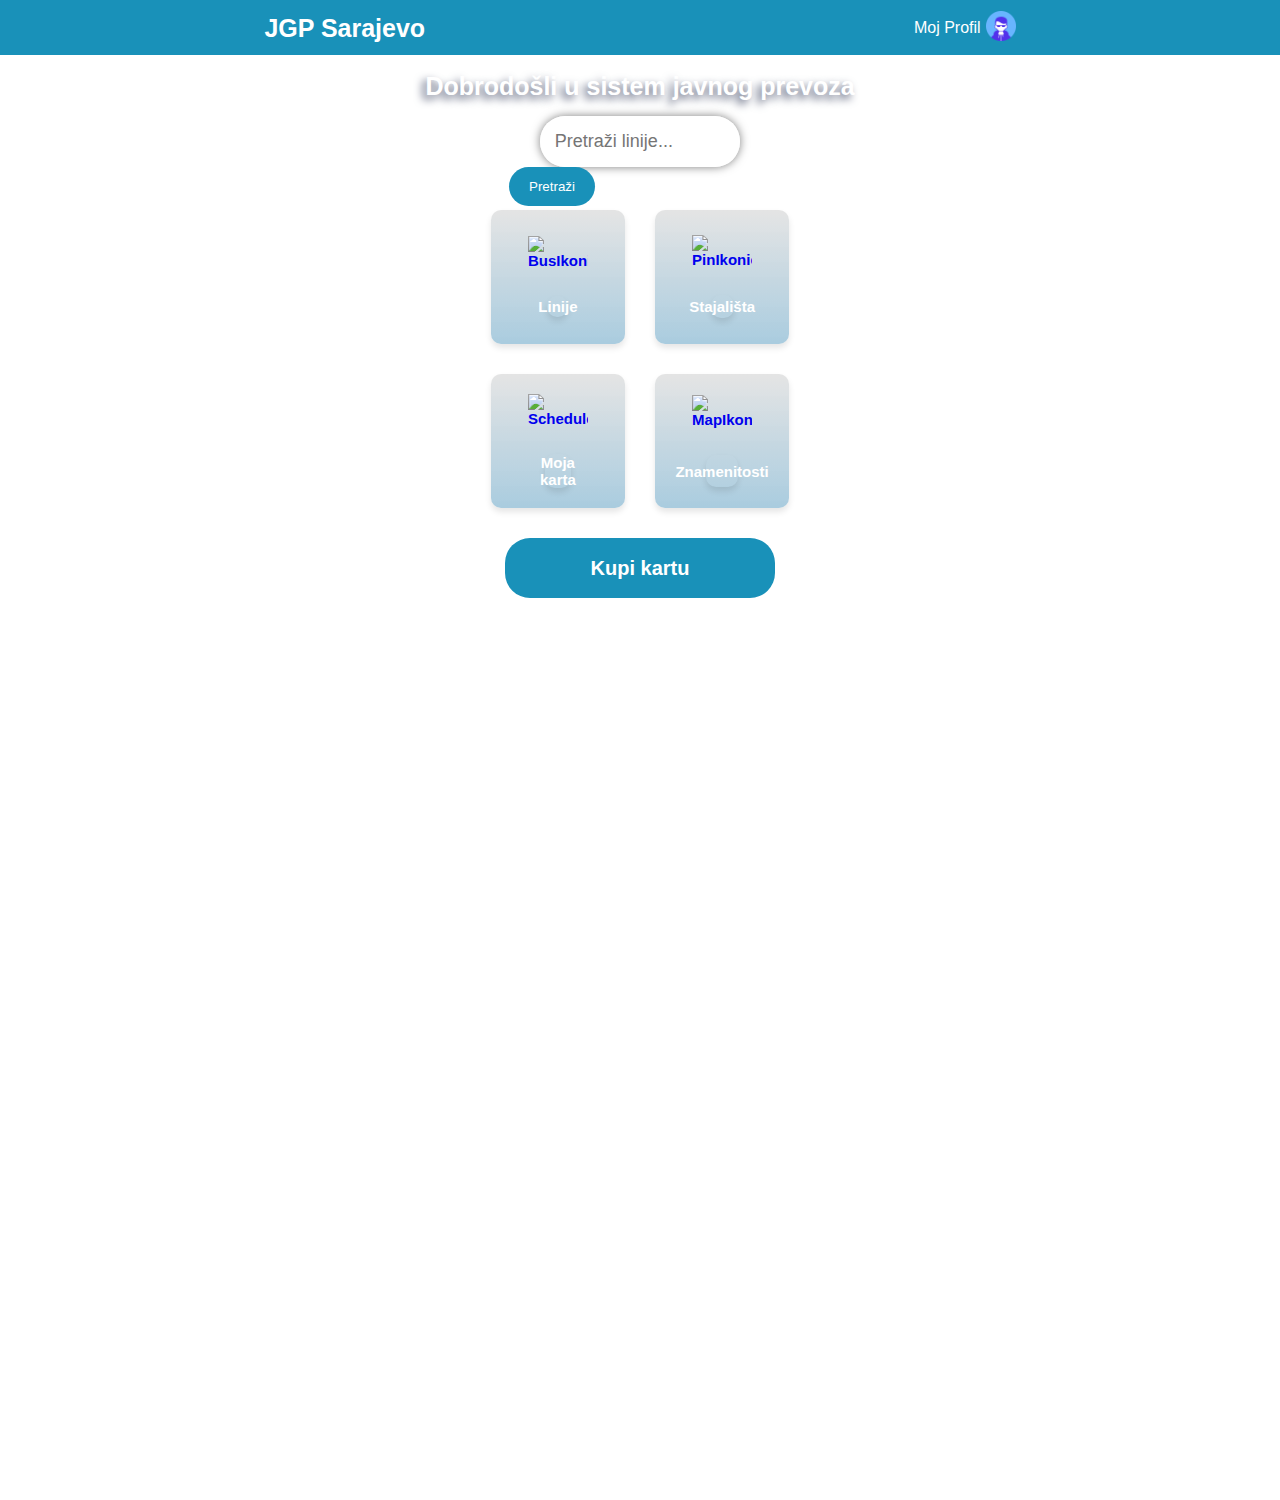
==== JavniPrevozSarajevo (1)/index.html @ f3ba8d7b "Linije i rute povezane2" ====
<!DOCTYPE html>
<html lang="en">
<head>
    <meta charset="UTF-8">
    <meta name="viewport" content="width=device-width, initial-scale=1.0">
    <title>Javni Gradski Prevoz Sarajevo - Početna</title>
    <link rel="stylesheet" href="styles.css">
    <style>
        @import url('https://fonts.googleapis.com/css2?family=Lato:ital,wght@0,100;0,300;0,400;0,700;0,900;1,100;1,300;1,400;1,700;1,900&display=swap');
        /* Postavljanje pozadinske slike */
    
        body { 
            margin: 0;
            padding: 0;
            font-family: Arial, Helvetica, sans-serif;
            position: relative; /* Omogućava pozicioniranje pseudo-elementa */
            overflow: hidden; 
        }
        body::before {
            content: ''; /* Dodaj pseudo-element */
            position: absolute;
            top: 0;
            left: 0;
            width: 100%;
            height: 1500px;
            background-image: url('/img/sarajevo.jpg'); /* URL slike */
            background-size: cover;
            background-position: center;
            background-attachment: fixed;
            opacity: 1; /* Postavi željenu opacitet */
            z-index: -1; /* Postavi sloj iza ostalog sadržaja */
        }

        header{
            display: flex;
            flex-direction: row;
            justify-content: space-around;
            height: 35px;
        }



        /* Centriranje sadržaja na stranici */
        .container {
            display: flex;
            justify-content: center;
            align-items: center;
            height: 100%;
            text-align: center;
            color: white;
            flex-direction: column;
        }

        /* Stilizacija naslova */
        h1 {
            font-size: 25px;
            font-weight: bold;
            margin-bottom: 15px;
        }

        /* Pretraživač (tekst kutija) */
        .search-box {
            position: relative;
            width: 60%;
            max-width: 400px;
            margin-bottom: 20px;
        }

        .search-input {
            width: 65%;
            padding: 15px;
          
            font-size: 18px;
            border: none;
            border-radius: 25px;
            box-shadow: 0 0 10px rgba(0, 0, 0, 0.5);
            background-color: rgba(255, 255, 255, 0.8); /* Poluprozirna pozadina */
            color: #333;
        }

        .search-input:focus {
            outline: none;
            box-shadow: 0 0 15px rgba(0, 0, 255, 0.7); /* Plavi okvir kad se fokusa */
        }

        /* Gumb za pretragu izvan okvira */
        .search-button {
            
            padding: 12px 20px;
            background-color: #1991b9; /* Svijetlo plava */
            color: white;
            border: none;
            border-radius: 25px;
            cursor: pointer;
           
        }

        .search-button:hover {
            background-color: #389ede; /* Svjetlija plava kad je hover */
        }
        #dobrodosli{
           color: rgb(255, 255, 255);
           text-shadow: -4px 4px 8px #535A73;
           /* background-color: rgba(237, 237, 237, 0.25); */
           border-radius: 20px;
           font-size: 25px;
           width: 90%;
        }
        #naslov{
            font-size: 25px;
            padding-top: 4px;
            margin: 0;
        }
        #navigacija{

            font-size: 16px;
            display: flex;
            justify-content: center;
            align-items: center;

        }
        #profil{
            font-size: 16px;
            display: flex;
            align-items: center;
          
        }
        #natpis a{
            color: white;
            text-decoration: none;
            padding-right: 5px;
        }
        #profilna img{
            width: 30px; /* Slika zauzima 100% širine kontejnera */
            height: 30px; /* Slika zauzima 100% visine kontejnera */
            object-fit: cover;
        }
        #gridvju{
            display: flex;
            gap: 30px;
            flex-wrap: wrap;
            justify-content: center;
            margin: 0 0.5rem;
            margin-top: 0.25rem;
        }
        #gridvju div {
            width: 35%;                /* Svaki element zauzima približno polovinu širine */
            aspect-ratio: 1;           /* Održava kvadratni oblik */
            
            display: flex;
            justify-content: center;
            align-items: center;
            font-size: 15px;
            font-weight: 800;
            color: white;
            border-radius: 10px;       /* Zaobljene ivice za ljepši izgled */
            box-shadow: 0 4px 6px rgba(0, 0, 0, 0.1); /* Blaga sjena */
        }
        #search-dugme{
            display: flex;
            margin-right: 27px;
        }
        
        footer {
          
            bottom: 0;
            left: 0;
            width: 100%;
            
        }
        
        #kupovina{
            display: flex;
            justify-content: center;

        }
        #kupikartu{
            height: 60px;
            width: 270px;
            padding: 12px 20px;
            background-color: #1991b9; /* Svijetlo plava */
            color: white;
            border: none;
            border-radius: 25px;
            cursor: pointer;
            margin-top: 30px;

           
        
        }


        #kupikartu a{
            color:white;
            font-weight: 700;
            font-size: 20px;
            text-decoration: none;
        }       
        .ikonica img {
            width: 60px;
            height: 60px;
        }
        .ikonica a {
            display: flex;
            flex-direction: column;
            justify-content: center;
            align-items: center;
            align-content: center;
            text-decoration: none;

        }
        .ikonica{
            background: linear-gradient(#ffffff7a,#89ccf183 ), rgba(0,0,0,0.2);
            
        }
        .naziv {
            display: block;
            text-decoration: none;
            text-align: center;
            
            
    
        }
       
      

        /* Responsivnost za manje uređaje */
        @media (max-width: 600px) {
            h1 {
                font-size: 30px;
            }

            .search-option{
                display: flex;
                flex-direction: row;
                align-items: center;
                justify-content: space-around;
                width: 90%;
                margin-bottom: 40px;
            }
            .search-box {
                width: 70%;
                /* left:-30px; */
            }

            .search-button {
                 right: -50px; 
            }
        }
    </style>
</head>
<body>
    <header>
        <h1 id="naslov">JGP Sarajevo</h1>
        <nav id = "profil">   
           <div id="natpis"> <a href="/profil.html">Moj Profil</a></div> 
           <div id="profilna"><a href="/profil.html"><img src="img/avatar.png" ></a></div>

        </nav>
    </header>

    <main>
       

        <div class="container">
            <h1 id="dobrodosli">Dobrodošli u sistem javnog prevoza</h1>
            
            <!-- Pretraživač za linije -->
            <div class="search-option">
                <div id="search-input">
                    <input type="text" class="search-input" id="line-search" placeholder="Pretraži linije..."></div>
               <div id = "search-dugme">
                   <button class="search-button" onclick="searchLines('${line.search}')">Pretraži</button>
                </div>
            </div>
        </div>
       


    </main>

    <div id = "navigacija">
        <div id = "gridvju">
            
            <div class = "ikonica">
                <a href="/linije.html"> 
                    <img src="/img/bus.png" alt="BusIkonica">
                    <div class = "naziv">Linije </div>
                </a>
            </div>
            <div class = "ikonica">
                <a href="/stajalista.html">
                    <img src="/img/pin.png" alt="PinIkonica">
                    <div class = "naziv">Stajališta</div>
                </a>
            </div>
            <div class = "ikonica">
                <a href="/mojaKarta.html">
                    <img src="/img/ticket.png" alt="ScheduleIkonica">
                    <div class = "naziv">Moja karta</div>
                </a>
            </div><div class = "ikonica">
                <a href="/znamenitosti.html">
                    <img src="/img/map.png" alt="MapIkonica">
                    <div class = "naziv">Znamenitosti</div>
                </a>
            </div>

        </div>

    </div>

    <div id="kupovina">
        <button id="kupikartu"><a href="/kupovina.html">Kupi kartu</a></button>
    </div>

    <script>
        // Funkcija za pretragu linija (možeš dodati stvarnu logiku pretrage)
        function searchLines(lineNumber) {
            const searchValue = document.getElementById('line-search').value;
            if (searchValue) {
                window.location.href = 'mapa.html?id=' + searchValue;
                // Ovdje možeš dodati stvarnu logiku za pretragu linija
            } else {
                alert('Molimo unesite broj linije');
            }
        }
    </script>
</body>
</html>
---- JavniPrevozSarajevo (1)/styles.css ----
body {
    font-family: Arial, sans-serif;
    margin: 0;
    padding: 0;
    box-sizing: border-box;
}
header {
    background-color: #1991b9;
    color: white;
    padding: 10px 20px;
    text-align: center;
}
nav ul {
    list-style: none;
    padding: 0;
}
nav ul li {
    display: inline;
    margin: 0 10px;
}
nav ul li a {
    color: white;
    text-decoration: none;
}
main {
    padding: 0;
}
footer {
    text-align: center;
    padding: 10px 0;
    background-color: #f1f1f1;
    margin-top: 20px;
}
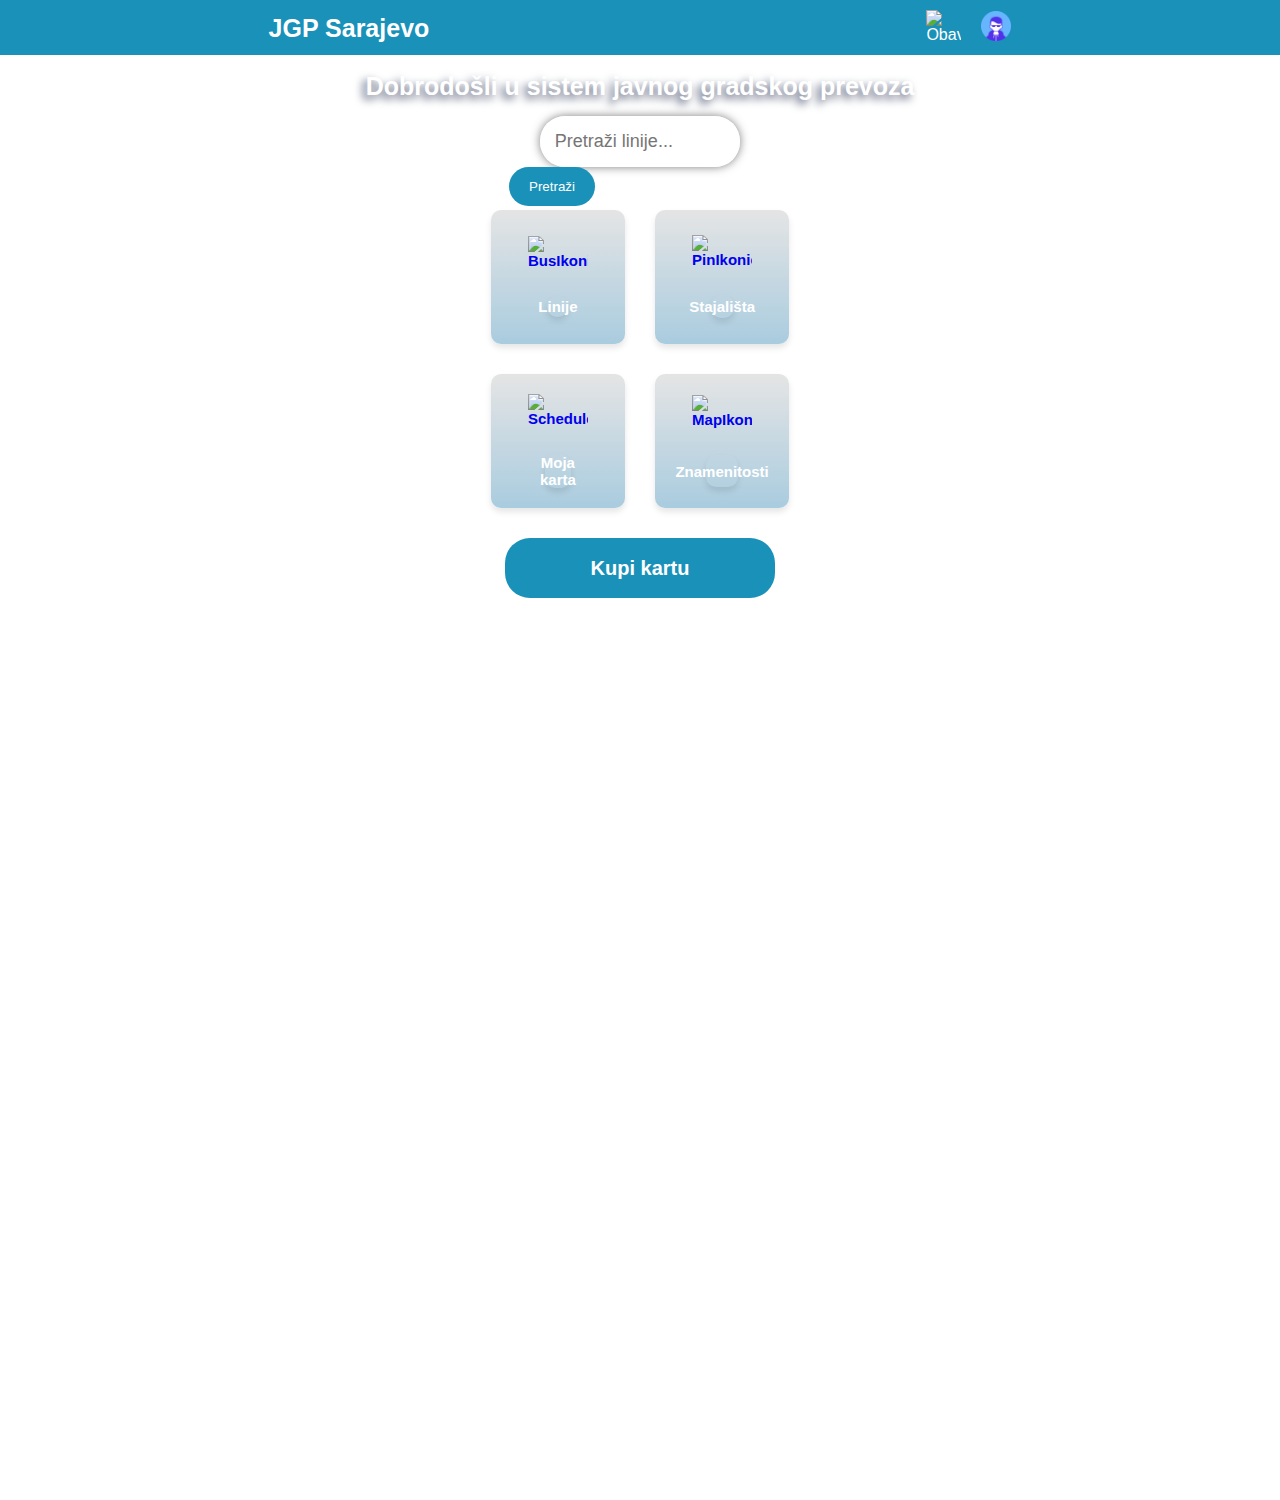
==== commit 872e4396: "AAAAAAAAAAAAAAAAA" ====
--- a/JavniPrevozSarajevo (1)/index.html
+++ b/JavniPrevozSarajevo (1)/index.html
@@ -105,6 +105,7 @@
            border-radius: 20px;
            font-size: 25px;
            width: 90%;
+
         }
         #naslov{
             font-size: 25px;
@@ -123,7 +124,13 @@
             font-size: 16px;
             display: flex;
             align-items: center;
+            gap: 15px;
           
+        }
+        #natpis img {
+            width: 30px; /* Slika zauzima 100% širine kontejnera */
+            height: 30px; /* Slika zauzima 100% visine kontejnera */
+            object-fit: cover;
         }
         #natpis a{
             color: white;
@@ -221,8 +228,20 @@
             
     
         }
-       
-      
+       .Tajtl {
+        display: flex;
+       }
+        #obavijestiAjkon {
+            display: flex;
+            align-items: center;
+            justify-content: center;
+            text-decoration: none;
+            padding-right: 10px;
+        }
+        #obavijestiAjkon img {
+            width: 35px;
+            height: 35px;
+        }
 
         /* Responsivnost za manje uređaje */
         @media (max-width: 600px) {
@@ -251,9 +270,13 @@
 </head>
 <body>
     <header>
-        <h1 id="naslov">JGP Sarajevo</h1>
+        <h1 id="naslov">JGP Sarajevo </h1>
         <nav id = "profil">   
-           <div id="natpis"> <a href="/profil.html">Moj Profil</a></div> 
+           <div id="natpis"> 
+            <a href="obavijesti.html" id = "obavijestiAjkon">
+                <img src="/img/notification-bell.png" alt="ObavestiIkonica">
+            </a>
+        </div> 
            <div id="profilna"><a href="/profil.html"><img src="img/avatar.png" ></a></div>
 
         </nav>
@@ -263,7 +286,8 @@
        
 
         <div class="container">
-            <h1 id="dobrodosli">Dobrodošli u sistem javnog prevoza</h1>
+                <h1 id="dobrodosli">Dobrodošli u sistem javnog gradskog prevoza </h1>
+                
             
             <!-- Pretraživač za linije -->
             <div class="search-option">
